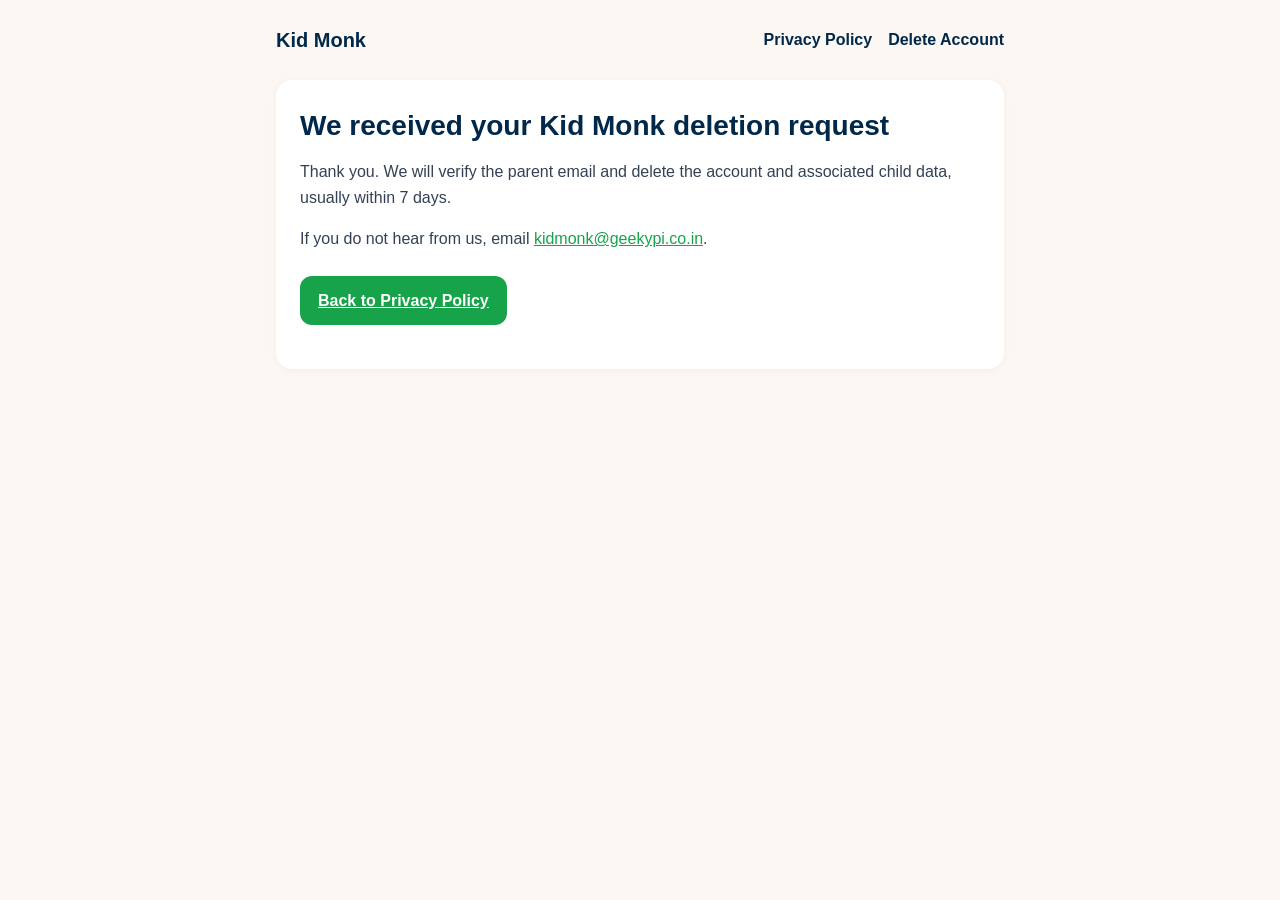
==== delete-account-sent.html @ 823f71e7 "Publish Kid Monk privacy policy and account deletion pages. Co-authored-by: Cursor <cursoragent@curs" ====
<!DOCTYPE html>
<html lang="en">
  <head>
    <meta charset="utf-8" />
    <meta name="viewport" content="width=device-width, initial-scale=1" />
    <title>Deletion request received | Kid Monk</title>
    <link rel="stylesheet" href="styles.css" />
  </head>
  <body>
    <main class="wrap">
      <nav class="nav" aria-label="Legal">
        <a class="brand" href="./">Kid Monk</a>
        <div class="nav-links">
          <a href="./">Privacy Policy</a>
          <a href="./delete-account.html">Delete Account</a>
        </div>
      </nav>

      <article class="card">
        <h1>We received your Kid Monk deletion request</h1>
        <p>
          Thank you. We will verify the parent email and delete the account and
          associated child data, usually within 7 days.
        </p>
        <p>
          If you do not hear from us, email
          <a href="mailto:kidmonk@geekypi.co.in">kidmonk@geekypi.co.in</a>.
        </p>
        <p>
          <a class="btn btn-secondary" href="./">Back to Privacy Policy</a>
        </p>
      </article>
    </main>
  </body>
</html>
---- styles.css ----
:root {
  --navy: #00284a;
  --body: #334155;
  --muted: #8791a0;
  --bg: #fcf7f3;
  --card: #ffffff;
  --green: #16a34a;
  --danger: #e63946;
  --line: #e8e4df;
}

* {
  box-sizing: border-box;
}

html,
body {
  margin: 0;
  padding: 0;
}

body {
  font-family: Nunito, Segoe UI, Roboto, Helvetica, Arial, sans-serif;
  background: var(--bg);
  color: var(--body);
  line-height: 1.6;
}

a {
  color: var(--green);
}

.wrap {
  max-width: 760px;
  margin: 0 auto;
  padding: 24px 16px 64px;
}

.nav {
  display: flex;
  flex-wrap: wrap;
  gap: 12px 20px;
  align-items: center;
  justify-content: space-between;
  margin-bottom: 24px;
}

.brand {
  color: var(--navy);
  font-weight: 800;
  font-size: 20px;
  text-decoration: none;
}

.nav-links {
  display: flex;
  gap: 16px;
}

.nav-links a {
  color: var(--navy);
  font-weight: 700;
  text-decoration: none;
}

.card {
  background: var(--card);
  border-radius: 16px;
  padding: 28px 24px;
  box-shadow: 0 2px 8px rgb(0 0 0 / 4%);
}

h1 {
  margin: 0 0 8px;
  color: var(--navy);
  font-size: 28px;
  line-height: 1.25;
}

h2 {
  margin: 28px 0 8px;
  color: var(--navy);
  font-size: 18px;
}

.muted {
  color: var(--muted);
  font-size: 14px;
}

.intro {
  margin-top: 16px;
}

ul {
  padding-left: 20px;
}

li {
  margin: 8px 0;
}

label {
  display: block;
  margin: 16px 0 6px;
  color: var(--navy);
  font-weight: 700;
}

input,
textarea {
  width: 100%;
  border: 1px solid var(--line);
  border-radius: 12px;
  padding: 12px 14px;
  font: inherit;
}

textarea {
  min-height: 110px;
  resize: vertical;
}

.checkbox {
  display: flex;
  gap: 10px;
  align-items: flex-start;
  margin: 16px 0;
}

.checkbox input {
  width: auto;
  margin-top: 4px;
}

.btn {
  display: inline-block;
  margin-top: 8px;
  border: 0;
  border-radius: 12px;
  padding: 12px 18px;
  background: var(--danger);
  color: #fff;
  font: inherit;
  font-weight: 800;
  cursor: pointer;
}

.btn-secondary {
  background: var(--green);
}

.note {
  margin-top: 20px;
  padding: 14px 16px;
  border-radius: 12px;
  background: #fff4e5;
}

.footer {
  margin-top: 24px;
  color: var(--muted);
  font-size: 13px;
}
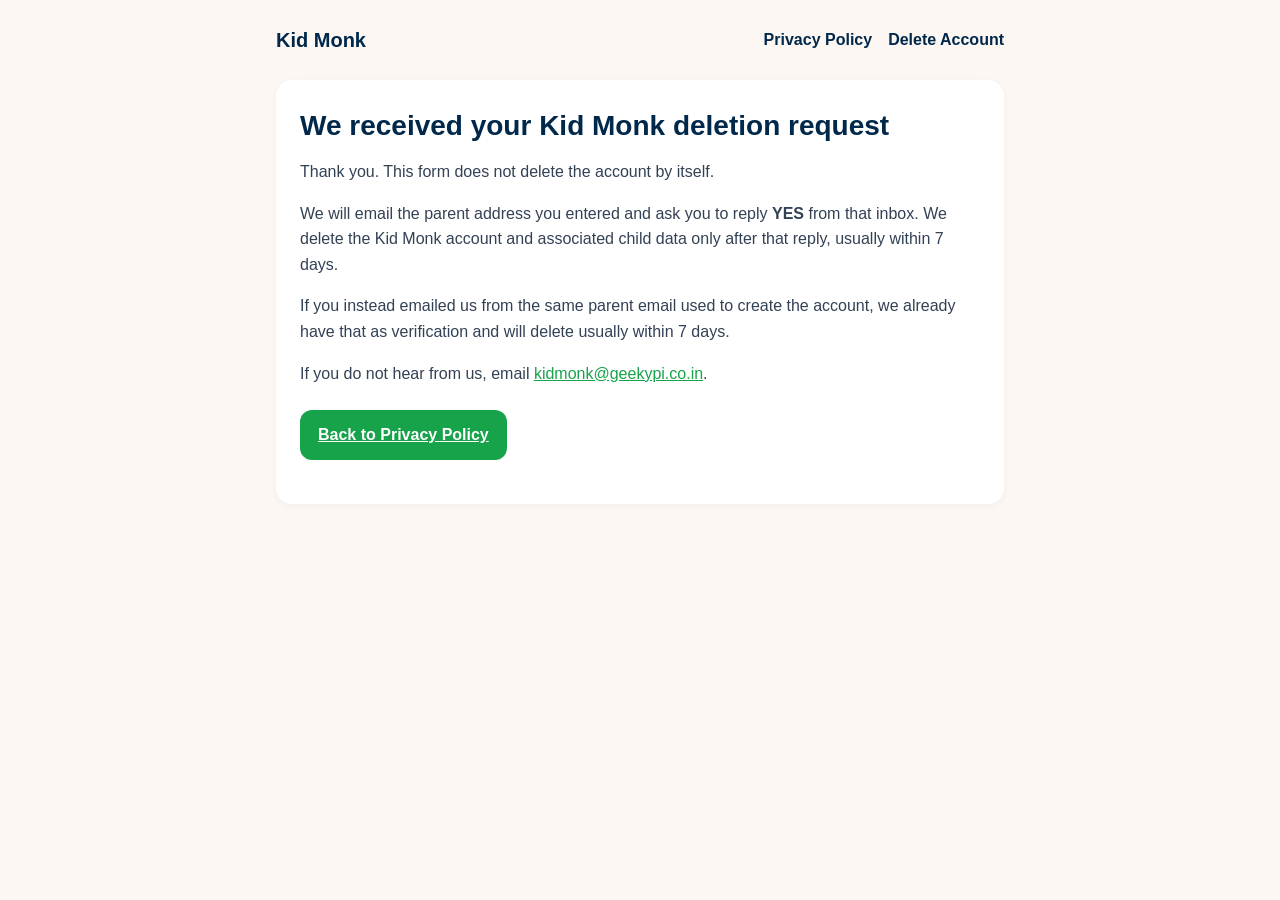
==== commit 093d2962: "Explain how Kid Monk web deletion requests are verified. Co-authored-by: Cursor <cursoragent@cursor." ====
--- a/delete-account-sent.html
+++ b/delete-account-sent.html
@@ -19,8 +19,18 @@
       <article class="card">
         <h1>We received your Kid Monk deletion request</h1>
         <p>
-          Thank you. We will verify the parent email and delete the account and
-          associated child data, usually within 7 days.
+          Thank you. This form does not delete the account by itself.
+        </p>
+        <p>
+          We will email the parent address you entered and ask you to reply
+          <strong>YES</strong> from that inbox. We delete the Kid Monk account
+          and associated child data only after that reply, usually within 7
+          days.
+        </p>
+        <p>
+          If you instead emailed us from the same parent email used to create
+          the account, we already have that as verification and will delete
+          usually within 7 days.
         </p>
         <p>
           If you do not hear from us, email
